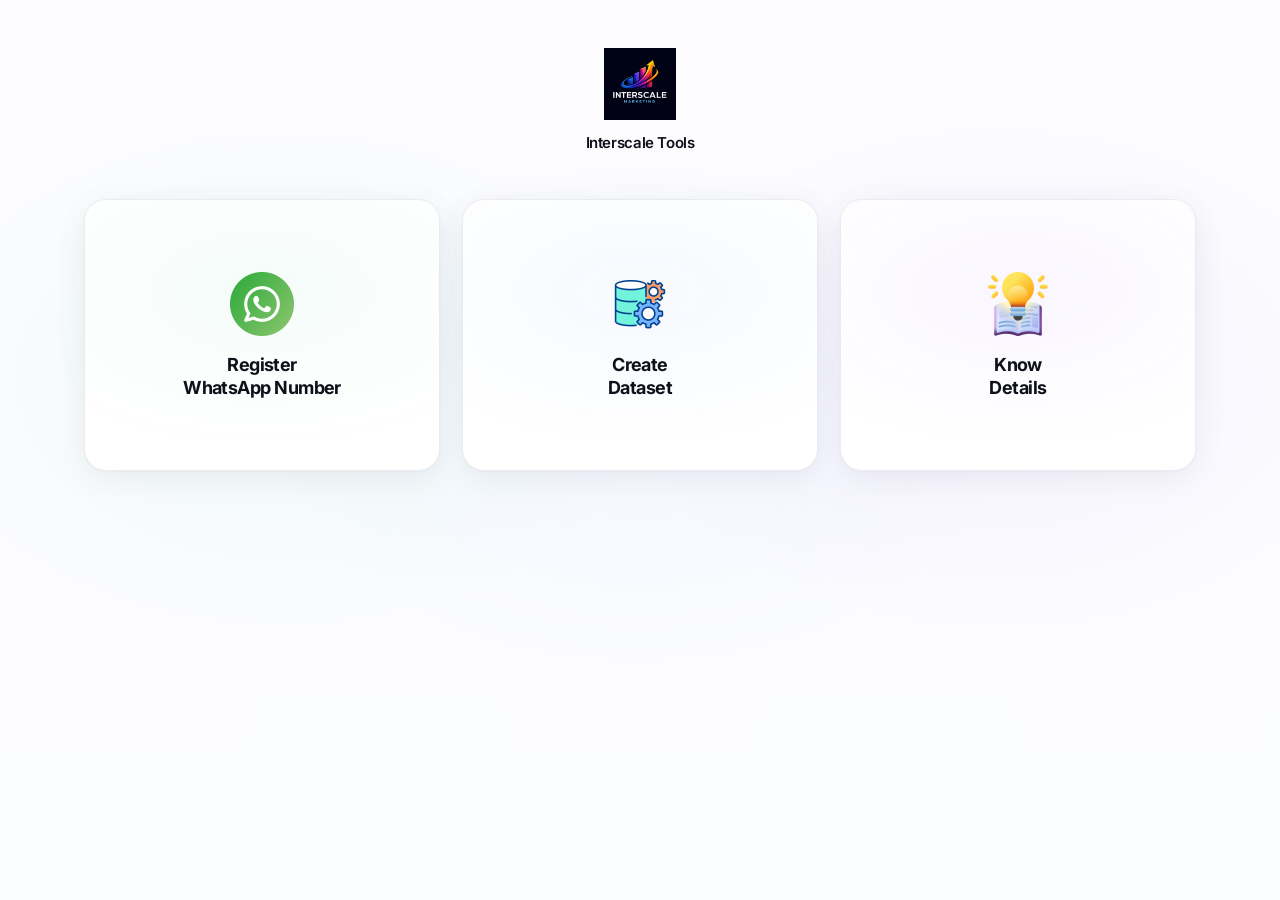
==== index.html @ 6221836f "Initial commit Created from https://vercel.com/new" ====
<!DOCTYPE html>
<html lang="en">
<head>
<meta charset="UTF-8">
<meta name="viewport" content="width=device-width, initial-scale=1.0">
<title>Interscale Tools</title>
<meta name="description" content="Interscale Tools">
<link rel="stylesheet" href="css/styles.css">
<link rel="icon" href="logo.png" type="image/png">
</head>
<body class="home-body">

<div class="home">
  <header class="home-header">
    <img class="home-logo" src="logo.png" alt="Interscale Tools logo" width="72" height="72">
    <div class="home-title">Interscale Tools</div>
  </header>

  <main class="home-main">
    <div class="home-cards">

      <a class="tool-card tool-card--home tool-card--green" href="register-whatsapp.html" aria-label="Register WhatsApp Number">
        <span class="card-glow card-glow--green" aria-hidden="true"></span>
        <img src="images/whatsapp-icon.png" alt="" class="tool-icon" width="64" height="64">
        <div class="card-title">Register<br>WhatsApp Number</div>
      </a>

      <a class="tool-card tool-card--home tool-card--blue" href="create-dataset.html" aria-label="Create Dataset">
        <span class="card-glow card-glow--blue" aria-hidden="true"></span>
        <img src="images/dataset-icon.png" alt="" class="tool-icon" width="64" height="64">
        <div class="card-title">Create<br>Dataset</div>
      </a>

      <a class="tool-card tool-card--home tool-card--purple" href="know-details.html" aria-label="Know Details">
        <span class="card-glow card-glow--purple" aria-hidden="true"></span>
        <img src="images/know-details-icon.png" alt="" class="tool-icon" width="64" height="64">
        <div class="card-title">Know<br>Details</div>
      </a>

    </div>
  </main>
</div>

<script src="js/app.js"></script>
</body>
</html>
---- css/styles.css ----
/* Interscale Tools — Design System */
@import url('https://fonts.googleapis.com/css2?family=Inter:wght@400;500;600;700;800&family=JetBrains+Mono:wght@400;500&display=swap');

:root{
  --bg:#fcfcfe;
  --bg-2:#f8f9ff;
  --surface:#ffffff;
  --border:#ececf1;
  --border-strong:#e2e2ea;
  --text:#0f111a;
  --muted:#6b6f7e;
  --muted-2:#8b8fa3;
  --radius-xl:22px;
  --radius-lg:16px;
  --radius-md:12px;
  --radius-pill:999px;
  --shadow-soft:0 8px 32px rgba(15,17,26,0.06), 0 1px 3px rgba(15,17,26,0.05);
  --shadow-hover:0 16px 48px rgba(15,17,26,0.10), 0 4px 12px rgba(15,17,26,0.06);
  --green:#0ea15a;
  --green-bg:#eaf7ee;
  --green-border:#cfe9d6;
  --blue:#2563eb;
  --blue-bg:#eef2ff;
  --blue-border:#dde4ff;
  --purple:#7c3aed;
  --purple-bg:#f3efff;
  --purple-border:#e5deff;
  --max:1120px;
  --tool-max:1060px;
}

*{box-sizing:border-box;margin:0;padding:0}
html{scroll-behavior:smooth}
body{
  font-family:'Inter',-apple-system,BlinkMacSystemFont,'Segoe UI',Helvetica,Arial,sans-serif;
  background:var(--bg);
  color:var(--text);
  line-height:1.5;
  -webkit-font-smoothing:antialiased;
  position:relative;
  min-height:100vh;
  overflow-x:hidden;
}

/* Ambient gradients */
body::before{
  content:"";
  position:fixed;
  inset:0;
  z-index:-1;
  background:
    radial-gradient(800px 600px at 18% -8%, rgba(99,102,241,0.08) 0%, transparent 62%),
    radial-gradient(700px 500px at 85% -6%, rgba(168,85,247,0.07) 0%, transparent 60%),
    radial-gradient(600px 400px at 50% 38%, rgba(59,130,246,0.05) 0%, transparent 70%),
    linear-gradient(180deg, #fcfcfe 0%, #f9f9ff 28%, #fcfcfe 100%);
  pointer-events:none;
}

/* Header */
.header{
  position:sticky;
  top:0;
  z-index:40;
  background:rgba(255,255,255,0.82);
  backdrop-filter: blur(14px) saturate(180%);
  -webkit-backdrop-filter: blur(14px) saturate(180%);
  border-bottom:1px solid rgba(236,236,241,0.9);
}
.header-inner{
  max-width:var(--max);
  margin:0 auto;
  padding:14px 28px;
  display:flex;
  align-items:center;
  justify-content:space-between;
  gap:16px;
}
.brand{
  display:flex;
  align-items:center;
  gap:12px;
  text-decoration:none;
}
.brand-logo{
  width:40px;
  height:40px;
  border-radius:11px;
  object-fit:contain;
  background:#fff;
  border:1px solid var(--border);
  padding:4px;
  box-shadow:0 1px 6px rgba(15,17,26,0.06);
}
.brand-name{
  font-size:17px;
  font-weight:700;
  letter-spacing:-0.03em;
  color:var(--text);
}
.brand-sub{
  font-size:11px;
  font-weight:500;
  letter-spacing:0.08em;
  text-transform:uppercase;
  color:var(--muted-2);
  margin-top:-2px;
}
.badge-pill{
  display:inline-flex;
  align-items:center;
  gap:7px;
  padding:7px 13px;
  border-radius:var(--radius-pill);
  background:#fff;
  border:1px solid var(--border);
  box-shadow:0 1px 6px rgba(15,17,26,0.04);
  font-size:12.5px;
  font-weight:600;
  letter-spacing:0.02em;
  color:#2f3342;
  white-space:nowrap;
}
.badge-dot{
  width:7px;
  height:7px;
  border-radius:50%;
  background:#10b981;
  box-shadow:0 0 0 5px rgba(16,185,129,0.12);
  flex-shrink:0;
}

/* Hero */
.hero{
  max-width:var(--max);
  margin:0 auto;
  padding:56px 28px 28px;
  text-align:center;
}
.eyebrow{
  display:inline-flex;
  align-items:center;
  gap:8px;
  font-size:11px;
  font-weight:600;
  letter-spacing:0.14em;
  text-transform:uppercase;
  color:var(--muted-2);
  margin-bottom:18px;
}
.eyebrow::before,
.eyebrow::after{
  content:"";
  width:18px;
  height:1px;
  background: linear-gradient(90deg, transparent, #d9d9e6);
}
.eyebrow::after{ background: linear-gradient(90deg, #d9d9e6, transparent);}
.hero h1{
  font-size:46px;
  font-weight:800;
  letter-spacing:-0.045em;
  line-height:0.95;
  color:var(--text);
  margin-bottom:14px;
}
.hero-sub{
  font-size:16.5px;
  color:var(--muted);
  max-width:520px;
  margin:0 auto;
  line-height:1.6;
  font-weight:400;
}

/* Tools Section */
.tools-section{
  max-width:var(--max);
  margin:0 auto;
  padding:24px 28px 56px;
}
.section-head{
  margin-bottom:22px;
}
.section-head h2{
  font-size:18px;
  font-weight:700;
  letter-spacing:-0.02em;
  color:var(--text);
  margin-bottom:4px;
}
.section-head p{
  font-size:14px;
  color:var(--muted);
}

/* Cards Grid */
.cards{
  display:grid;
  grid-template-columns: repeat(3, 1fr);
  gap:18px;
}

.tool-card{
  position:relative;
  display:flex;
  flex-direction:column;
  background:var(--surface);
  border:1px solid var(--border);
  border-radius:var(--radius-xl);
  padding:22px 22px 18px;
  text-decoration:none;
  color:inherit;
  box-shadow: var(--shadow-soft);
  transform: scale(1);
  transition: transform 180ms ease, box-shadow 180ms ease, border-color 180ms ease;
  overflow:hidden;
  min-height:248px;
}
.tool-card::before{
  content:"";
  position:absolute;
  inset:0;
  border-radius:inherit;
  opacity:0;
  transition: opacity 180ms ease;
  pointer-events:none;
}
.tool-card:hover{
  transform: scale(1.01);
  box-shadow: var(--shadow-hover);
  border-color: var(--border-strong);
}
.tool-card:hover .card-arrow{
  transform: translate(2px, -2px);
  background:#f4f4f8;
  border-color:#e4e4ea;
}
.tool-card:focus-visible{
  outline:2px solid var(--blue);
  outline-offset:2px;
}

.card-top{
  display:flex;
  align-items:flex-start;
  justify-content:space-between;
  margin-bottom:18px;
}
.icon-box{
  width:44px;
  height:44px;
  border-radius:12px;
  display:grid;
  place-items:center;
  border:1px solid transparent;
  flex-shrink:0;
}
.icon-box.green{ background:var(--green-bg); border-color:var(--green-border); color:var(--green);}
.icon-box.blue{ background:var(--blue-bg); border-color:var(--blue-border); color:var(--blue);}
.icon-box.purple{ background:var(--purple-bg); border-color:var(--purple-border); color:var(--purple);}
.icon-box svg{ width:22px; height:22px; }

.card-arrow{
  width:32px;
  height:32px;
  border-radius:50%;
  display:grid;
  place-items:center;
  background:#fafafc;
  border:1px solid var(--border);
  color:#8b8fa3;
  transition: transform 180ms ease, background 180ms ease, border-color 180ms ease;
  flex-shrink:0;
}
.card-arrow svg{ width:14px; height:14px; }

.card-title{
  font-size:15.5px;
  font-weight:700;
  letter-spacing:-0.02em;
  line-height:1.3;
  margin-bottom:8px;
  color:var(--text);
}
.card-desc{
  font-size:13.6px;
  line-height:1.55;
  color:var(--muted);
  flex:1;
  margin-bottom:18px;
}
.card-footer{
  display:flex;
  align-items:center;
  justify-content:space-between;
  gap:12px;
  margin-top:auto;
  padding-top:14px;
  border-top:1px solid #f0f0f4;
}
.status{
  display:inline-flex;
  align-items:center;
  gap:6px;
  font-size:11px;
  font-weight:600;
  letter-spacing:0.06em;
  text-transform:uppercase;
}
.status::before{
  content:"";
  width:6px;
  height:6px;
  border-radius:50%;
  background:currentColor;
  opacity:0.9;
}
.status.green{ color:var(--green);}
.status.blue{ color:var(--blue);}
.status.purple{ color:var(--purple);}
.status-pill{
  font-size:11px;
  font-weight:500;
  color:var(--muted-2);
  letter-spacing:0.01em;
}

/* Footer */
.footer{
  border-top:1px solid var(--border);
  background:rgba(255,255,255,0.6);
  backdrop-filter: blur(8px);
}
.footer-inner{
  max-width:var(--max);
  margin:0 auto;
  padding:18px 28px;
  display:flex;
  align-items:center;
  justify-content:space-between;
  gap:16px;
  font-size:13px;
  color:var(--muted-2);
}
.footer-left{ font-weight:400; }
.footer-right{
  font-weight:600;
  letter-spacing:0.08em;
  text-transform:uppercase;
  font-size:11px;
  color:#9aa0b6;
}

/* ========== Tool Pages ========== */
.page-wrap{
  max-width:var(--tool-max);
  margin:0 auto;
  padding:28px 28px 56px;
}
.back-link{
  display:inline-flex;
  align-items:center;
  gap:7px;
  font-size:13.5px;
  font-weight:500;
  color:var(--muted);
  text-decoration:none;
  margin-bottom:22px;
  padding:8px 12px 8px 10px;
  border-radius:var(--radius-pill);
  border:1px solid transparent;
  transition: background 150ms ease, border-color 150ms ease, color 150ms ease;
}
.back-link:hover{
  background:#fff;
  border-color:var(--border);
  color:var(--text);
}
.back-link svg{ width:16px; height:16px; }

.tool-header{
  display:flex;
  gap:16px;
  align-items:flex-start;
  margin-bottom:28px;
  padding-bottom:28px;
  border-bottom:1px solid var(--border);
}
.tool-header .icon-box{
  width:52px;
  height:52px;
  border-radius:14px;
}
.tool-header .icon-box svg{ width:26px; height:26px; }
.tool-head-text h1{
  font-size:26px;
  font-weight:800;
  letter-spacing:-0.03em;
  line-height:1.1;
  margin-bottom:6px;
}
.tool-head-text p{
  font-size:14.5px;
  color:var(--muted);
  line-height:1.5;
  max-width:560px;
}

.tool-layout{
  display:grid;
  grid-template-columns: 1.15fr 0.85fr;
  gap:22px;
  align-items:start;
}

/* Form Card */
.form-card, .info-card{
  background:var(--surface);
  border:1px solid var(--border);
  border-radius:var(--radius-xl);
  box-shadow: var(--shadow-soft);
}
.form-card{
  padding:22px 22px 20px;
}
.info-card{
  padding:22px;
  background: linear-gradient(180deg, #ffffff 0%, #fcfcff 100%);
}
.form-card h3, .info-card h3{
  font-size:13px;
  font-weight:700;
  letter-spacing:0.04em;
  text-transform:uppercase;
  color:#3a3d4a;
  margin-bottom:16px;
  display:flex;
  align-items:center;
  gap:8px;
}
.form-card h3::before{
  content:"";
  width:3px;
  height:14px;
  border-radius:999px;
  background:var(--blue);
}
.info-card h3::before{
  content:"";
  width:3px;
  height:14px;
  border-radius:999px;
  background:var(--purple);
}

.field{
  margin-bottom:16px;
}
.field:last-of-type{ margin-bottom:18px; }
.label{
  display:block;
  font-size:12.5px;
  font-weight:600;
  letter-spacing:0.02em;
  color:#2f3342;
  margin-bottom:7px;
}
.label span{ color:#d14343; margin-left:2px; }
.input-wrap{ position:relative; }
.input{
  width:100%;
  height:44px;
  padding:0 42px 0 14px;
  border:1px solid var(--border);
  border-radius:11px;
  font-size:14px;
  font-family:inherit;
  color:var(--text);
  background:#fbfbfc;
  outline:none;
  transition: border-color 150ms ease, background 150ms ease, box-shadow 150ms ease;
}
.input:focus{
  background:#fff;
  border-color:#c4cfff;
  box-shadow:0 0 0 4px rgba(37,99,235,0.08);
}
.input::placeholder{ color:#a9adc0; }
.toggle-btn{
  position:absolute;
  right:6px;
  top:50%;
  transform:translateY(-50%);
  width:32px;
  height:32px;
  border-radius:8px;
  border:1px solid transparent;
  background:transparent;
  color:#8b8fa3;
  display:grid;
  place-items:center;
  cursor:pointer;
  transition: background 150ms ease, color 150ms ease;
}
.toggle-btn:hover{ background:#f2f2f6; color:#2f3342; }
.toggle-btn svg{ width:16px; height:16px; }

.btn-primary{
  width:100%;
  height:44px;
  border:none;
  border-radius:11px;
  background:#0f111a;
  color:#fff;
  font-size:14px;
  font-weight:600;
  letter-spacing:0.01em;
  cursor:pointer;
  display:inline-flex;
  align-items:center;
  justify-content:center;
  gap:8px;
  transition: background 150ms ease, transform 100ms ease, opacity 150ms ease;
  box-shadow:0 6px 20px rgba(15,17,26,0.12);
}
.btn-primary:hover{ background:#1a1d2e; }
.btn-primary:active{ transform:scale(0.99); }
.btn-primary:disabled{ opacity:0.55; cursor:not-allowed; transform:none; }
.btn-primary svg{ width:16px; height:16px; }

.hint{
  font-size:12px;
  color:var(--muted-2);
  margin-top:8px;
  line-height:1.5;
}

.info-card p{
  font-size:13.5px;
  color:var(--muted);
  line-height:1.65;
  margin-bottom:12px;
}
.info-card p:last-child{ margin-bottom:0; }
.info-list{
  list-style:none;
  display:flex;
  flex-direction:column;
  gap:10px;
  margin:14px 0 0;
}
.info-list li{
  display:flex;
  gap:10px;
  font-size:13px;
  color:#3a3d4a;
  line-height:1.5;
}
.info-list li::before{
  content:"";
  width:6px;
  height:6px;
  border-radius:50%;
  background:#c7d2fe;
  margin-top:7px;
  flex-shrink:0;
}
.code-inline{
  font-family:'JetBrains Mono', ui-monospace, monospace;
  font-size:12px;
  background:#f4f4f8;
  border:1px solid var(--border);
  padding:2px 6px;
  border-radius:6px;
  color:#2f3342;
  word-break:break-all;
}
.endpoint-box{
  margin-top:14px;
  background:#0f111a;
  color:#e8e8f0;
  border-radius:12px;
  padding:14px 16px;
  font-family:'JetBrains Mono', monospace;
  font-size:12px;
  line-height:1.6;
  overflow:auto;
  border:1px solid #1e2230;
}
.endpoint-box .dim{ color:#8b8fa3; }
.endpoint-box .accent{ color:#a5b4fc; }
.endpoint-box .green-t{ color:#86efac; }

/* Result */
.result{
  margin-top:18px;
  border-radius:var(--radius-lg);
  border:1px solid var(--border);
  overflow:hidden;
  display:none;
}
.result.visible{ display:block; }
.result-head{
  padding:12px 14px;
  display:flex;
  align-items:center;
  justify-content:space-between;
  gap:12px;
  border-bottom:1px solid var(--border);
  background:#fcfcff;
}
.result-head strong{
  font-size:13px;
  font-weight:700;
  letter-spacing:-0.01em;
  display:flex;
  align-items:center;
  gap:8px;
}
.result-head .dot{
  width:8px; height:8px; border-radius:50%;
}
.result-head.success .dot{ background:#10b981; }
.result-head.error .dot{ background:#ef4444; }
.result-head.loading .dot{ background:#f59e0b; animation: pulse 1.2s infinite; }
@keyframes pulse{0%,100%{opacity:1}50%{opacity:0.4}}
.result-meta{
  font-size:12px;
  color:var(--muted-2);
  font-weight:500;
}
.result-body{ padding:14px; background:#fff; }
.result-body pre{
  margin:0;
  font-family:'JetBrains Mono', monospace;
  font-size:12.5px;
  line-height:1.6;
  white-space:pre-wrap;
  word-break:break-word;
  background:#0f111a;
  color:#e8e8f0;
  border-radius:10px;
  padding:14px 16px;
  overflow:auto;
  max-height:420px;
  border:1px solid #1e2230;
}
.kv{
  display:grid;
  grid-template-columns: 110px 1fr;
  gap:8px 14px;
  font-size:13px;
  margin-top:12px;
  padding-top:12px;
  border-top:1px solid #f0f0f4;
}
.kv dt{ color:var(--muted-2); font-weight:500; }
.kv dd{ color:#2f3342; font-weight:500; word-break:break-word; }

/* Alert */
.alert{
  margin-top:14px;
  padding:11px 13px;
  border-radius:10px;
  font-size:13px;
  line-height:1.5;
  border:1px solid transparent;
  display:none;
}
.alert.visible{ display:block; }
.alert.error{ background:#fef2f2; border-color:#fecaca; color:#991b1b; }
.alert.success{ background:#effaf2; border-color:#bbf7d0; color:#14532d; }
.alert.info{ background:#eef2ff; border-color:#c7d2fe; color:#1e3a8a; }

/* Responsive */
@media (max-width: 960px){
  .cards{ grid-template-columns: repeat(2, 1fr); }
  .tool-layout{ grid-template-columns: 1fr; }
  .hero h1{ font-size:40px; }
}
@media (max-width: 640px){
  .header-inner{ padding:12px 18px; }
  .brand-logo{ width:36px; height:36px; }
  .brand-name{ font-size:15.5px; }
  .hero{ padding:36px 18px 20px; }
  .hero h1{ font-size:32px; }
  .hero-sub{ font-size:15px; }
  .tools-section{ padding:16px 18px 40px; }
  .cards{ grid-template-columns: 1fr; gap:14px; }
  .tool-card{ min-height:auto; }
  .footer-inner{ flex-direction:column; align-items:center; text-align:center; padding:16px 18px; gap:6px; }
  .page-wrap{ padding:18px 18px 40px; }
  .tool-header{ gap:12px; }
  .tool-head-text h1{ font-size:22px; }
  .form-card, .info-card{ padding:18px; }
}

/* Subtle selection */
::selection{ background:rgba(99,102,241,0.15); }

/* ========== Homepage — Minimal Premium ========== */
.home-body{
  background:#fcfcfe;
  min-height:100vh;
  display:flex;
  flex-direction:column;
}
.home-body::before{
  background:
    radial-gradient(560px 380px at 22% 42%, rgba(16,185,129,0.05) 0%, transparent 68%),
    radial-gradient(560px 380px at 50% 46%, rgba(59,130,246,0.045) 0%, transparent 68%),
    radial-gradient(560px 380px at 78% 42%, rgba(124,58,237,0.05) 0%, transparent 68%),
    linear-gradient(180deg, #fcfcfe 0%, #fbfcff 100%);
}
.home{
  flex:1;
  display:flex;
  flex-direction:column;
  align-items:center;
  justify-content:flex-start;
  padding:48px 24px 64px;
  max-width:1160px;
  margin:0 auto;
  width:100%;
}
.home-header{
  display:flex;
  flex-direction:column;
  align-items:center;
  gap:12px;
  margin-bottom:44px;
}
.home-logo{
  width:72px;
  height:72px;
  object-fit:contain;
  display:block;
}
.home-title{
  font-size:15px;
  font-weight:600;
  letter-spacing:-0.025em;
  color:#0f111a;
}
.home-main{
  width:100%;
  display:flex;
  justify-content:center;
}
.home-cards{
  display:grid;
  grid-template-columns: repeat(3, minmax(0, 360px));
  gap:22px;
  width:100%;
  max-width:1120px;
  justify-content:center;
  align-items:start;
}
.tool-card--home{
  width:100%;
  max-width:360px;
  min-height:272px;
  height:272px;
  padding:28px 24px 26px;
  display:flex;
  flex-direction:column;
  align-items:center;
  justify-content:center;
  text-align:center;
  border-radius:22px;
  overflow:visible;
  background:#fff;
  border:1px solid #ececf1;
  box-shadow:0 8px 32px rgba(15,17,26,0.06), 0 1px 3px rgba(15,17,26,0.04);
  transform:scale(1);
  transition: transform 200ms ease, box-shadow 200ms ease, border-color 200ms ease;
  position:relative;
  justify-self:center;
}
.tool-card--home:hover{
  transform:scale(1.015);
  box-shadow:0 18px 45px rgba(15,17,26,0.10), 0 4px 14px rgba(15,17,26,0.06);
  border-color:#e2e2ea;
}
.tool-card--home > svg{
  width:64px;
  height:64px;
  flex-shrink:0;
  margin-bottom:18px;
}
.tool-icon{
  width:64px;
  height:64px;
  object-fit:contain;
  flex-shrink:0;
  margin-bottom:18px;
  display:block;
}
.card-glow{
  position:absolute;
  inset:-10px;
  border-radius:28px;
  z-index:-1;
  pointer-events:none;
  opacity:0.55;
  filter:blur(18px);
}
.card-glow--green{ background:radial-gradient(420px 220px at 50% 35%, rgba(16,185,129,0.08), transparent 72%); }
.card-glow--blue{ background:radial-gradient(420px 220px at 50% 35%, rgba(37,99,235,0.07), transparent 72%); }
.card-glow--purple{ background:radial-gradient(420px 220px at 50% 35%, rgba(124,58,237,0.08), transparent 72%); }

.tool-card--home .icon-box--large{
  width:64px;
  height:64px;
  border-radius:16px;
  display:grid;
  place-items:center;
  border:1px solid transparent;
  margin-bottom:18px;
}
.tool-card--home .icon-box--large svg{ width:26px; height:26px; }
.tool-card--home .icon-box--large.green{ background:#eaf7ee; border-color:#cfe9d6; color:#0ea15a; }
.tool-card--home .icon-box--large.blue{ background:#eef2ff; border-color:#dde4ff; color:#2563eb; }
.tool-card--home .icon-box--large.purple{ background:#f3efff; border-color:#e5deff; color:#7c3aed; }

.tool-card--home .card-title{
  font-size:18px;
  font-weight:700;
  letter-spacing:-0.03em;
  line-height:1.25;
  color:#0f111a;
  margin:0;
}

@media (max-width: 1020px){
  .home-cards{ grid-template-columns: repeat(2, minmax(0, 360px)); }
}
@media (max-width: 640px){
  .home{ padding:36px 16px 40px; }
  .home-header{ margin-bottom:28px; }
  .home-logo{ width:72px; height:72px; }
  .home-cards{ grid-template-columns: 1fr; gap:16px; max-width:360px; }
  .tool-card--home{ height:248px; min-height:248px; max-width:none; }
  .card-glow{ display:none; }
}
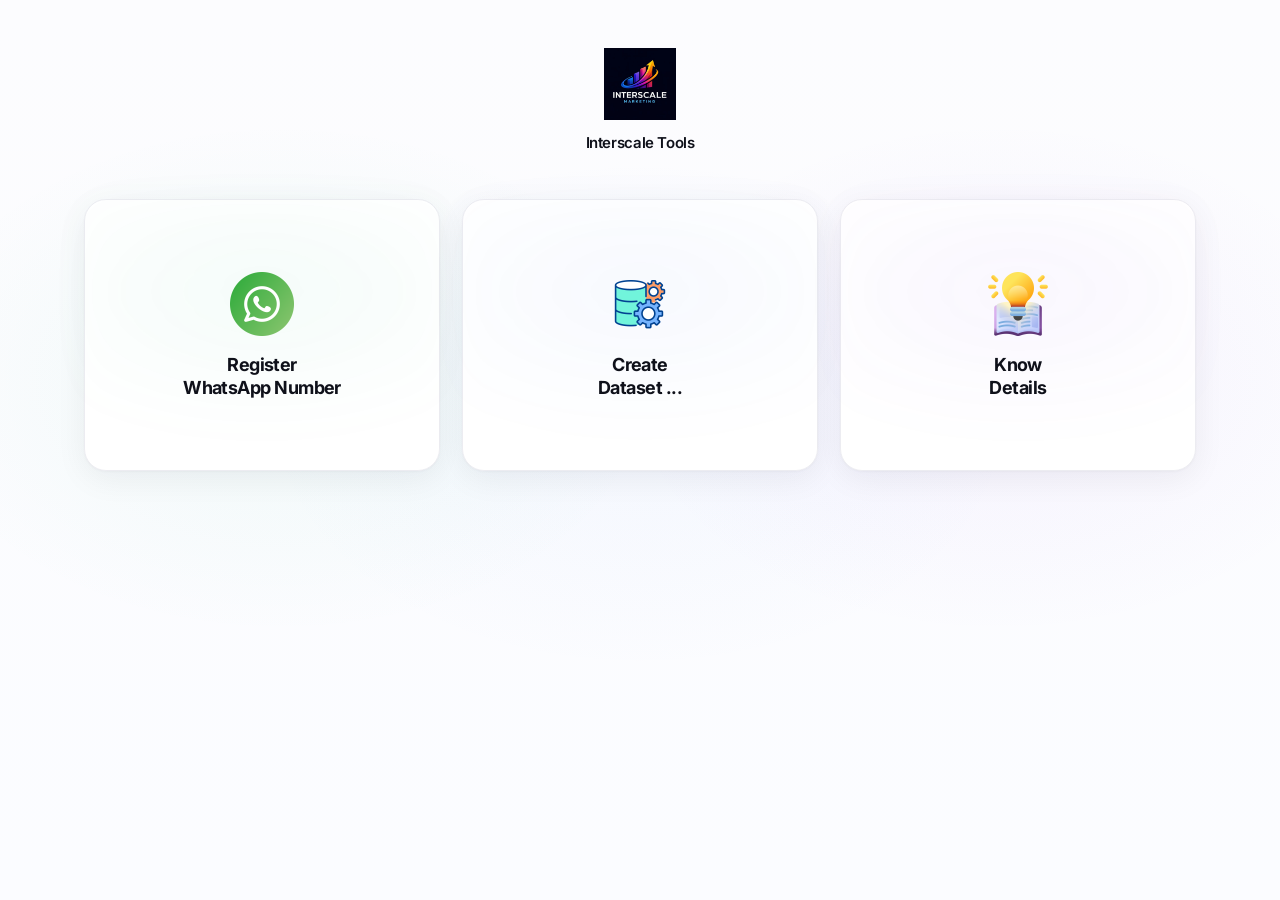
==== commit f9f33db2: "Update card title for Create Dataset link" ====
--- a/index.html
+++ b/index.html
@@ -28,7 +28,7 @@
       <a class="tool-card tool-card--home tool-card--blue" href="create-dataset.html" aria-label="Create Dataset">
         <span class="card-glow card-glow--blue" aria-hidden="true"></span>
         <img src="images/dataset-icon.png" alt="" class="tool-icon" width="64" height="64">
-        <div class="card-title">Create<br>Dataset</div>
+        <div class="card-title">Create<br>Dataset ...</div>
       </a>
 
       <a class="tool-card tool-card--home tool-card--purple" href="know-details.html" aria-label="Know Details">
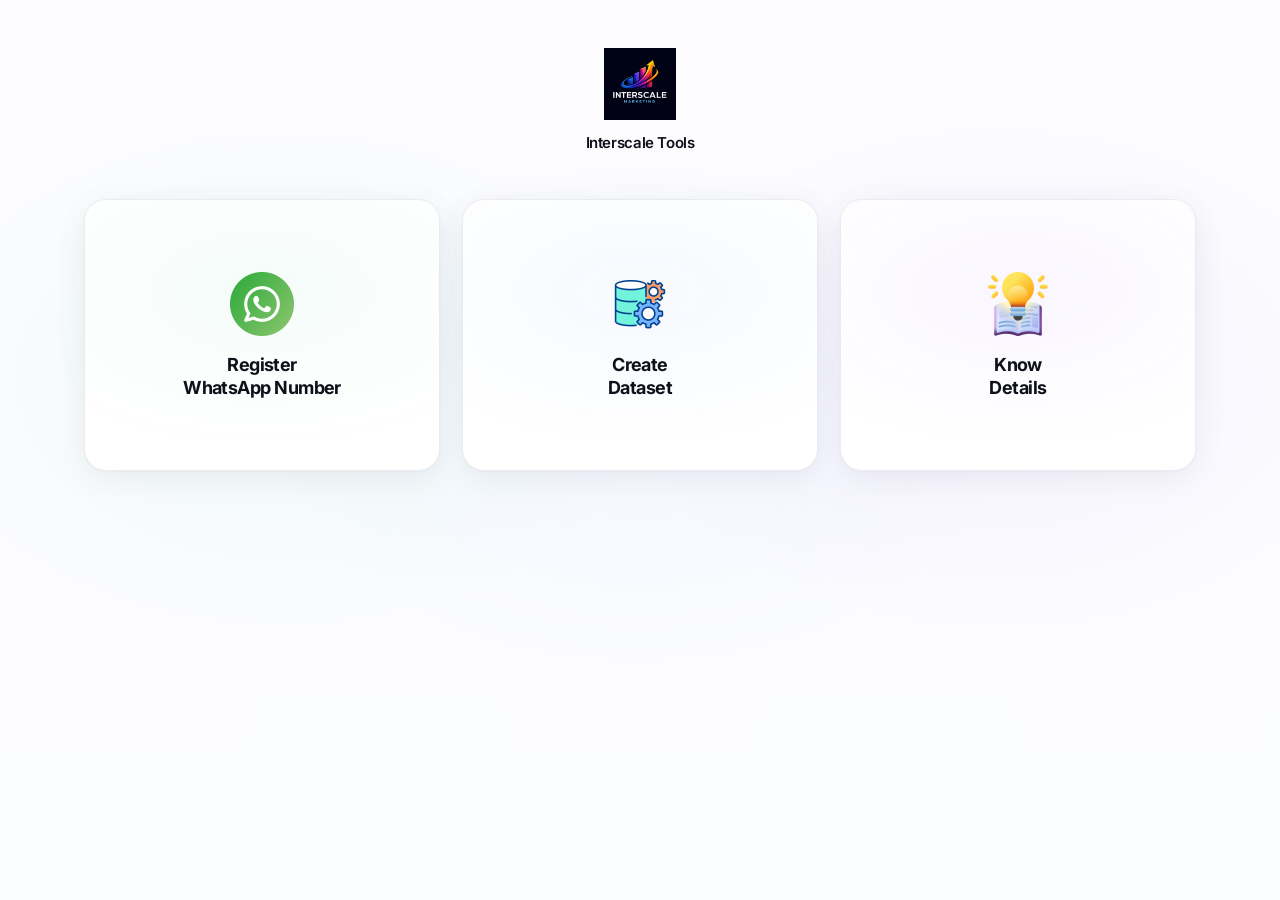
==== commit 6a9d469e: "Fix HTML structure for Create Dataset card title" ====
--- a/index.html
+++ b/index.html
@@ -28,7 +28,7 @@
       <a class="tool-card tool-card--home tool-card--blue" href="create-dataset.html" aria-label="Create Dataset">
         <span class="card-glow card-glow--blue" aria-hidden="true"></span>
         <img src="images/dataset-icon.png" alt="" class="tool-icon" width="64" height="64">
-        <div class="card-title">Create<br>Dataset ...</div>
+        <div class="card-title">Create<br>Dataset</div>
       </a>
 
       <a class="tool-card tool-card--home tool-card--purple" href="know-details.html" aria-label="Know Details">
